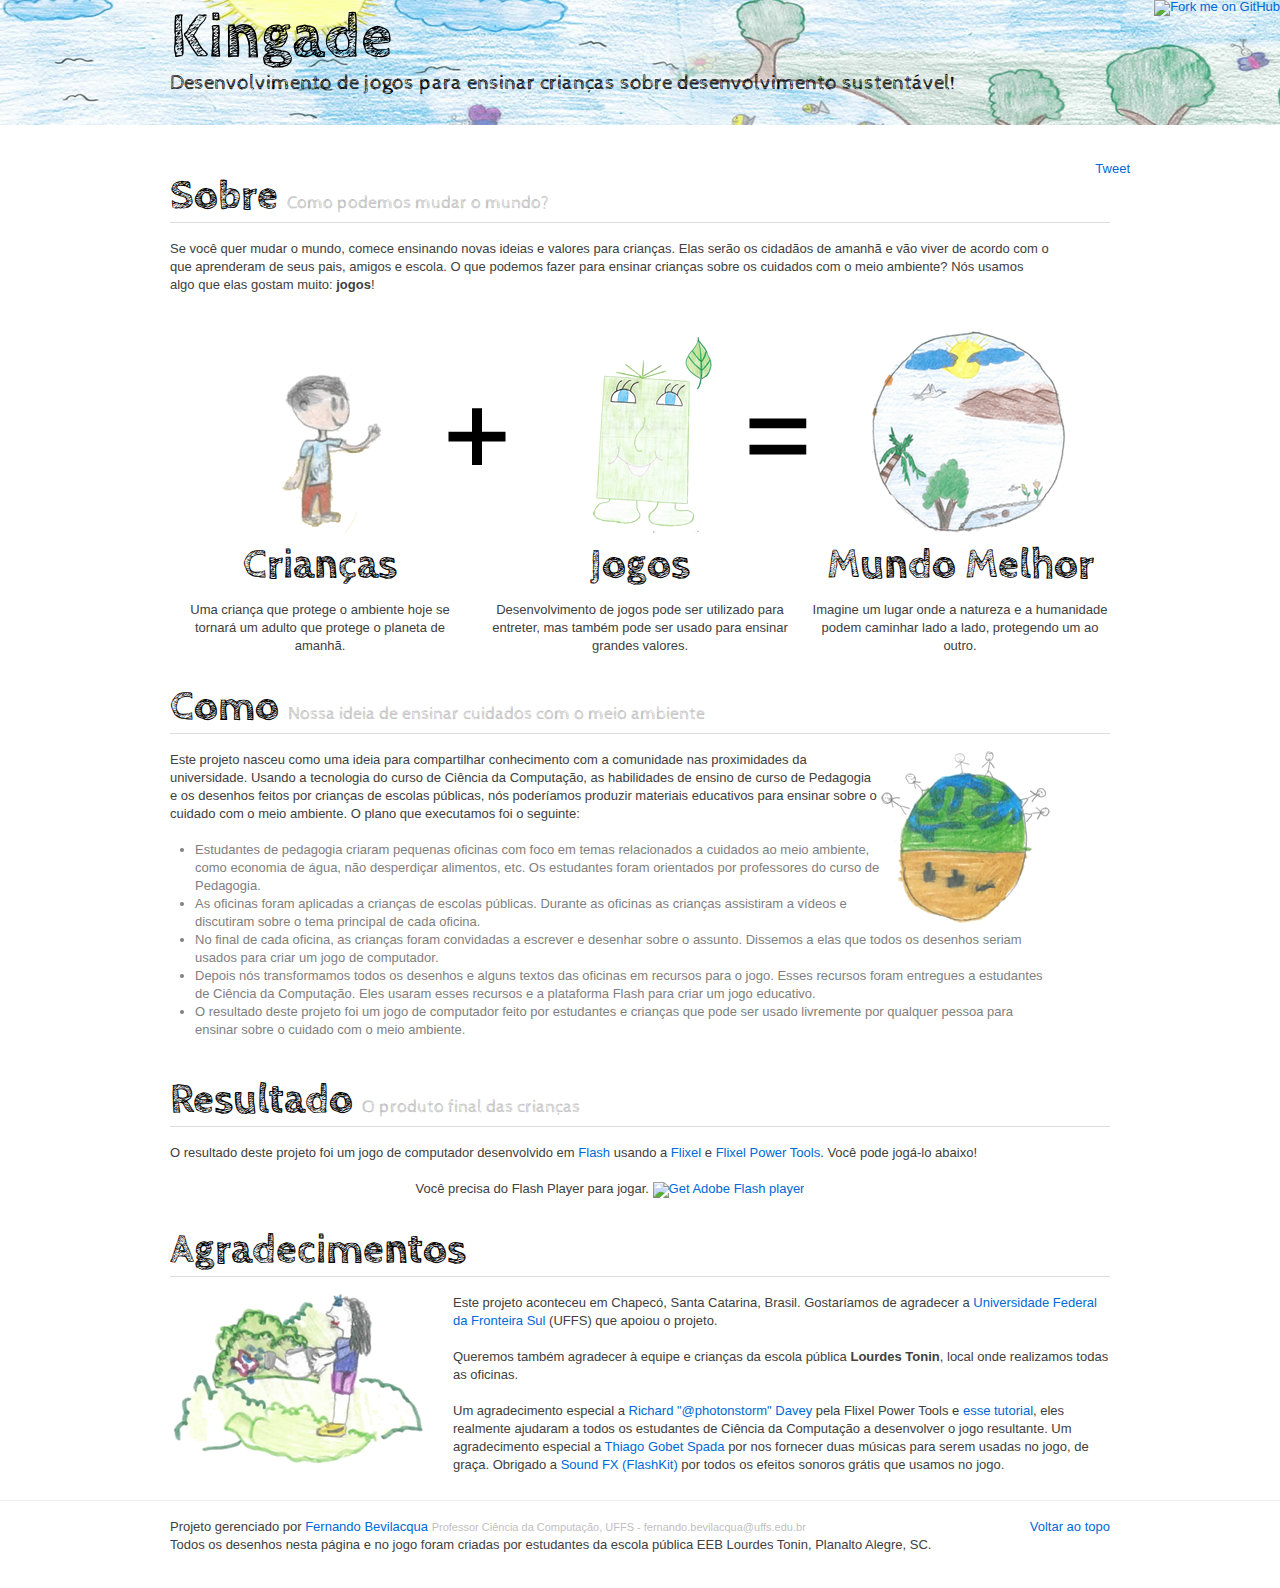
==== br/index.html @ 2848560f "Language for pt-br and favicon." ====
<!DOCTYPE html>
<html lang="en">
  <head>
    <meta charset="utf-8">
    <title>Kingade - desenvolvimento de jogos para ensinar crianças sobre desenvolvimento sustentável!</title>
    <meta name="title" content="Kingade">    
    <meta name="description" content="Desenvolvimento de jogos para ensinar crianças sobre desenvolvimento sustentável!">
    <meta name="author" content="Fernando Bevilacqua">

    <!-- Le HTML5 shim, for IE6-8 support of HTML elements -->
    <!--[if lt IE 9]>
      <script src="http://html5shim.googlecode.com/svn/trunk/html5.js"></script>
    <![endif]-->
    
    <!-- Le SEO -->
    <link rel="canonical" href="http://kingade.com/" />

    <!-- Le styles -->
	<link href='http://fonts.googleapis.com/css?family=Cabin+Sketch' rel='stylesheet' type='text/css'>
	<link rel="stylesheet" href="../bootstrap.min.css">
	<link rel="stylesheet" href="../style.css">

    <!-- Le fav and touch icons -->
    <link rel="shortcut icon" type="image/x-icon" href="/img/ico/favicon.ico">
    
	<script type="text/javascript">
	
	  var _gaq = _gaq || [];
	  _gaq.push(['_setAccount', 'UA-10567379-5']);
	  _gaq.push(['_trackPageview']);
	
	  (function() {
	    var ga = document.createElement('script'); ga.type = 'text/javascript'; ga.async = true;
	    ga.src = ('https:' == document.location.protocol ? 'https://ssl' : 'http://www') + '.google-analytics.com/ga.js';
	    var s = document.getElementsByTagName('script')[0]; s.parentNode.insertBefore(ga, s);
	  })();
	
	</script>
	<script src="https://ajax.googleapis.com/ajax/libs/swfobject/2.2/swfobject.js" type="text/javascript"></script>
  </head>

  <body>
	<a href="http://github.com/Dovyski/Kingade" target="_blank"><img style="position: absolute; top: 0; right: 0; border: 0;" src="http://s3.amazonaws.com/github/ribbons/forkme_right_darkblue_121621.png" alt="Fork me on GitHub" /></a>
	
    <!-- Masthead (blueprinty thing)
    ================================================== -->
    <header class="jumbotron masthead" id="overview">
      <div class="inner">
        <div class="container">
          <h1>Kingade</h1>
          <p>Desenvolvimento de jogos para ensinar crianças sobre desenvolvimento sustentável!</p>
        </div><!-- /container -->
      </div>
    </header>

    <div class="container">
		<section id="about">
		   <div class="span16 social">
		   	 <g:plusone size="medium" href="http://kingade.com"></g:plusone>
				
			  <a href="https://twitter.com/share" class="twitter-share-button" data-via="as3gamegears" data-related="as3gamegears">Tweet</a>
			  <script>!function(d,s,id){var js,fjs=d.getElementsByTagName(s)[0];if(!d.getElementById(id)){js=d.createElement(s);js.id=id;js.src="http://platform.twitter.com/widgets.js";fjs.parentNode.insertBefore(js,fjs);}}(document,"script","twitter-wjs");</script>
	      </div>
	      
		  <div class="page-header">
		    <h1>Sobre <small>Como podemos mudar o mundo?</small></h1>
		  </div>
		  <div class="row">
		    <div class="span15">
		      Se você quer mudar o mundo, comece ensinando novas ideias e valores para crianças. Elas serão os cidadãos de amanhã e vão viver de acordo com o que aprenderam de seus pais, amigos e escola. O que podemos fazer para ensinar crianças sobre os cuidados com o meio ambiente? Nós usamos algo que elas gostam muito: <strong>jogos</strong>!<br /><br />
		    </div>
		    <div class="span16">
		      <img src="../img/math.png" alt="Crianças + Jogos = Mundo Melhor!" />
		    </div>
		    <div class="span-one-third centered">
		      <h2>Crianças</h2><br />
			  <p>Uma criança que protege o ambiente hoje se tornará um adulto que protege o planeta de amanhã.</p>
		    </div>
		    <div class="span-one-third centered">
		      <h2>Jogos</h2><br />
		      <p>Desenvolvimento de jogos pode ser utilizado para entreter, mas também pode ser usado para ensinar grandes valores.</p>
		    </div>
		    <div class="span-one-third centered">
		      <h2>Mundo Melhor</h2><br />
		      <p>Imagine um lugar onde a natureza e a humanidade podem caminhar lado a lado, protegendo um ao outro.</p>
		    </div>
		  </div><!-- /row -->
		</section>
		
		<section id="how">
		  <div class="page-header">
		    <h1>Como <small>Nossa ideia de ensinar cuidados com o meio ambiente</small></h1>
		  </div>
		  <div class="row">
		    <div class="span15">
		      <img src="../img/small_planet_people.png" alt="Nós podemos mudar o mundo!" style="float: right;" />
		      Este projeto nasceu como uma ideia para compartilhar conhecimento com a comunidade nas proximidades da universidade. Usando a tecnologia do curso de Ciência da Computação, as habilidades de ensino de curso de Pedagogia e os desenhos feitos por crianças de escolas públicas, nós poderíamos produzir materiais educativos para ensinar sobre o cuidado com o meio ambiente. O plano que executamos foi o seguinte:<br /><br />
		      <ul>
		      	<li>Estudantes de pedagogia criaram pequenas oficinas com foco em temas relacionados a cuidados ao meio ambiente, como economia de água, não desperdiçar alimentos, etc. Os estudantes foram orientados por professores do curso de Pedagogia.</li>
				<li>As oficinas foram aplicadas a crianças de escolas públicas. Durante as oficinas as crianças assistiram a vídeos e discutiram sobre o tema principal de cada oficina.</li>
				<li>No final de cada oficina, as crianças foram convidadas a escrever e desenhar sobre o assunto. Dissemos a elas que todos os desenhos seriam usados ​​para criar um jogo de computador.</li>
				<li>Depois nós transformamos todos os desenhos e alguns textos das oficinas em recursos para o jogo. Esses recursos foram entregues a estudantes de Ciência da Computação. Eles usaram esses recursos e a plataforma Flash para criar um jogo educativo.</li>
				<li>O resultado deste projeto foi um jogo de computador feito por estudantes e crianças que pode ser usado livremente por qualquer pessoa para ensinar sobre o cuidado com o meio ambiente.</li>
		      </ul>  
		    </div>
		  </div><!-- /row -->
		</section>
		
		<section id="result">
		  <div class="page-header">
		    <h1>Resultado <small>O produto final das crianças</small></h1>
		  </div>
		  <div class="row">
		    <div class="span15">
		      O resultado deste projeto foi um jogo de computador desenvolvido em <a href="http://www.adobe.com/products/flashplayer.html" target="_blank">Flash</a> usando a <a href="http://flixel.org" target="_blank">Flixel</a> e <a href="http://www.photonstorm.com/flixel-power-tools" target="_blank">Flixel Power Tools</a>. Você pode jogá-lo abaixo!<br /><br />   
		    </div>
		    
			<div class="span15" style="text-align: center !important;">
				<div id="altContent">
					<p>Você precisa do Flash Player para jogar. <a href="http://www.adobe.com/go/getflashplayer"><img src="http://www.adobe.com/images/shared/download_buttons/get_flash_player.gif"	alt="Get Adobe Flash player" /></a></p>
				</div>
			
				<script type="text/javascript">
					var flashvars = {
						lang: "br"
					};
					var params = {
						menu: "false",
						scale: "noScale",
						allowFullscreen: "true",
						allowScriptAccess: "always",
						bgcolor: "#FFFFFF"
					};
					var attributes = {
						id:"WaterSaverTheMap"
					};
					swfobject.embedSWF("../WaterSaver.swf", "altContent", "640", "480", "10.0.0", "expressInstall.swf", flashvars, params, attributes);
				</script>
			</div>
		  </div><!-- /row -->
		</section>
		
		<section id="acknowledge">
		  <div class="page-header">
		    <h1>Agradecimentos</h1>
		  </div>
		  <div class="row">
		    <div class="span16">
		      <img src="../img/testimonial.png" alt="Agradecimentos" style="float: left; margin-right: 30px;" />
		      <p>Este projeto aconteceu em Chapecó, Santa Catarina, Brasil. Gostaríamos de agradecer a <a href="http://www.uffs.edu.br" target="_blank">Universidade Federal da Fronteira Sul</a> (UFFS)  que apoiou o projeto.<br /><br />
		      Queremos também agradecer à equipe e crianças da escola pública <strong>Lourdes Tonin</strong>, local onde realizamos todas as oficinas.<br /><br />
		      Um agradecimento especial a <a href="https://twitter.com/#!/photonstorm" target="_blank">Richard "@photonstorm" Davey</a> pela Flixel Power Tools e <a href="http://www.photonstorm.com/archives/2247/flash-game-dev-tip-12-building-a-retro-platform-game-in-flixel-part-1" target="_blank">esse tutorial</a>, eles realmente ajudaram a todos os estudantes de Ciência da Computação a desenvolver o jogo resultante. Um agradecimento especial a <a href="http://www.trilhasonora.com/" target="_blank">Thiago Gobet Spada</a> por nos fornecer duas músicas para serem usadas no jogo, de graça. Obrigado a <a href="http://www.flashkit.com/soundfx/" target="_blank">Sound FX (FlashKit)</a> por todos os efeitos sonoros grátis que usamos no jogo.</p>
		    </div>
		  </div><!-- /row -->
		</section>
    </div><!-- /container -->

    <footer class="footer">
      <div class="container">
        <p class="pull-right"><a href="#">Voltar ao topo</a></p>
        <p>
          Projeto gerenciado por <a href="http://twitter.com/as3gamegears" target="_blank">Fernando Bevilacqua</a> <small>Professor Ciência da Computação, UFFS - fernando.bevilacqua@uffs.edu.br</small><br />
          Todos os desenhos nesta página e no jogo foram criadas por estudantes da escola pública EEB Lourdes Tonin, Planalto Alegre, SC.<br />
        </p>
      </div>
    </footer>
    
	<script type="text/javascript">
	  (function() {
	    var po = document.createElement('script'); po.type = 'text/javascript'; po.async = true;
	    po.src = 'https://apis.google.com/js/plusone.js';
	    var s = document.getElementsByTagName('script')[0]; s.parentNode.insertBefore(po, s);
	  })();
	</script>
  </body>
</html>
---- style.css ----
h1,h2,h3,h4 {
	font-family: 'Cabin Sketch', cursive;
	color: #000; 
	font-size: 42px;
}

#overview {
	background: #0000aa url('img/header.jpg');
	padding: 20px 0 5px 0;
	color: #000;
	height: 100px; 
}

#overview h1 { 
	font-size: 64px;
}

#overview p { 
	font-size: 21px;
	font-family: 'Cabin Sketch', cursive;
}

section {
	margin-top: 25px;
}

.centered {
	text-align: center;
}

#quick-start {
	margin-top: 20px;
}

.social {
	margin-top: 10px;
	text-align: right;
}

.footer {
	margin-bottom: 25px;
}
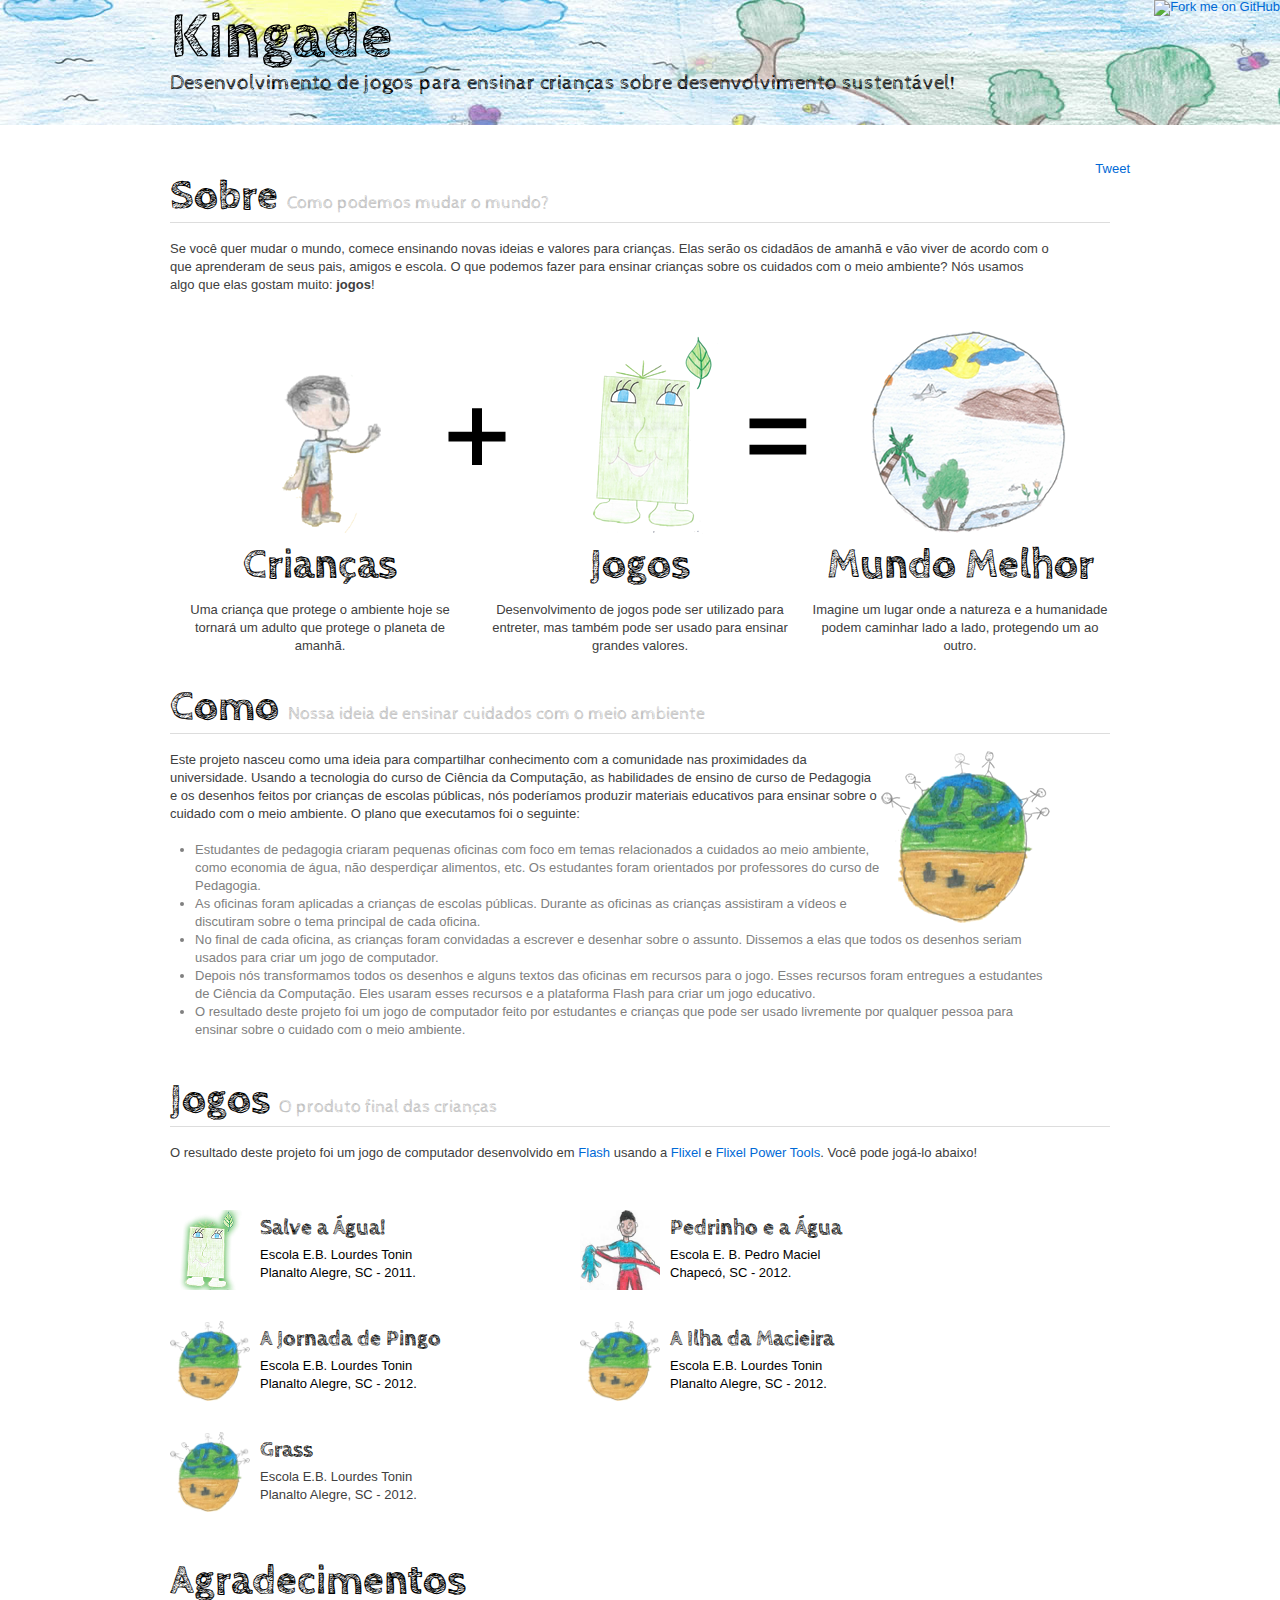
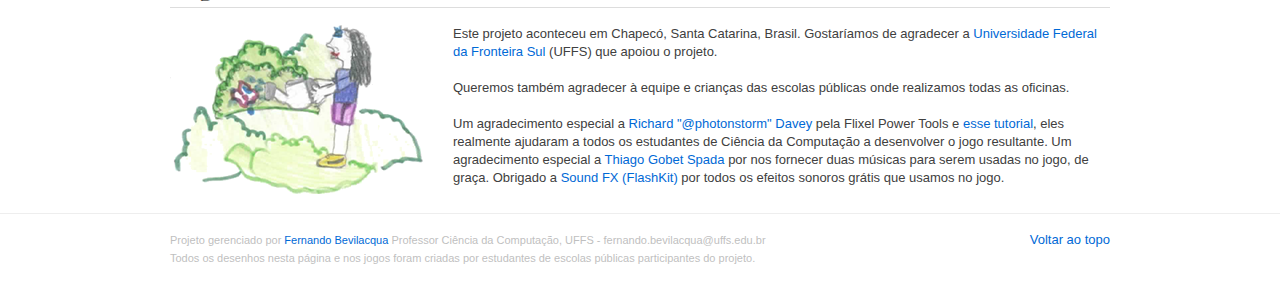
==== commit b4f0e012: "New content (games made in 2012)." ====
--- a/br/index.html
+++ b/br/index.html
@@ -109,35 +109,64 @@
 		
 		<section id="result">
 		  <div class="page-header">
-		    <h1>Resultado <small>O produto final das crianças</small></h1>
+		    <h1>Jogos <small>O produto final das crianças</small></h1>
 		  </div>
 		  <div class="row">
 		    <div class="span15">
 		      O resultado deste projeto foi um jogo de computador desenvolvido em <a href="http://www.adobe.com/products/flashplayer.html" target="_blank">Flash</a> usando a <a href="http://flixel.org" target="_blank">Flixel</a> e <a href="http://www.photonstorm.com/flixel-power-tools" target="_blank">Flixel Power Tools</a>. Você pode jogá-lo abaixo!<br /><br />   
 		    </div>
-		    
-			<div class="span15" style="text-align: center !important;">
-				<div id="altContent">
-					<p>Você precisa do Flash Player para jogar. <a href="http://www.adobe.com/go/getflashplayer"><img src="http://www.adobe.com/images/shared/download_buttons/get_flash_player.gif"	alt="Get Adobe Flash player" /></a></p>
-				</div>
-			
-				<script type="text/javascript">
-					var flashvars = {
-						lang: "br"
-					};
-					var params = {
-						menu: "false",
-						scale: "noScale",
-						allowFullscreen: "true",
-						allowScriptAccess: "always",
-						bgcolor: "#FFFFFF"
-					};
-					var attributes = {
-						id:"WaterSaverTheMap"
-					};
-					swfobject.embedSWF("../WaterSaver.swf", "altContent", "640", "480", "10.0.0", "expressInstall.swf", flashvars, params, attributes);
-				</script>
-			</div>
+		  </div><!-- /row -->
+		  
+		  <div class="row">
+		    <div class="span14">
+		      <div class="game">
+			    <a href="../games/salveaagua/">
+				    <img src="../img/thumbs/watersaver.png" width="80" height="80" border="0" title="Salve a Água!" />   
+				    <span>
+				      <h3>Salve a Água!</h3>
+				      <p>Escola E.B. Lourdes Tonin <br />Planalto Alegre, SC - 2011.</p>   
+				    </span>
+			    </a>
+		      </div>   
+		      
+		      <div class="game">
+		      	<a href="../games/pedrinho/">
+				    <img src="../img/thumbs/pedrinho.png" width="80" height="80" border="0" title="Pedrinho e a Água" />   
+				    <span>
+				      <h3>Pedrinho e a Água</h3>
+				      <p>Escola E. B. Pedro Maciel <br />Chapecó, SC - 2012.</p>   
+				    </span>
+			    </a>
+		      </div>   
+		      
+		      <div class="game">
+		      	<a href="../games/pingo/">
+				    <img src="../img/small_planet_people.png" width="80" height="80" border="0" title="Pingo's Journey" />   
+				    <span>
+				      <h3>A Jornada de Pingo</h3>
+				      <p>Escola E.B. Lourdes Tonin <br />Planalto Alegre, SC - 2012.</p>   
+				    </span>
+				</a>
+		      </div> 
+		      
+		      <div class="game">
+		      	<a href="../games/ilha/">
+				    <img src="../img/small_planet_people.png" width="80" height="80" border="0" title="A Ilha da Macieira" />   
+				    <span>
+				      <h3>A Ilha da Macieira</h3>
+				      <p>Escola E.B. Lourdes Tonin <br />Planalto Alegre, SC - 2012.</p>   
+				    </span>
+				</a>
+		      </div>   
+		      
+		      <div class="game">
+			    <img src="../img/small_planet_people.png" width="80" height="80" border="0" title="Game title" />   
+			    <span>
+			      <h3>Grass</h3>
+			      <p>Escola E.B. Lourdes Tonin <br />Planalto Alegre, SC - 2012.</p>   
+			    </span>
+		      </div> 
+		    </div>
 		  </div><!-- /row -->
 		</section>
 		
@@ -149,7 +178,7 @@
 		    <div class="span16">
 		      <img src="../img/testimonial.png" alt="Agradecimentos" style="float: left; margin-right: 30px;" />
 		      <p>Este projeto aconteceu em Chapecó, Santa Catarina, Brasil. Gostaríamos de agradecer a <a href="http://www.uffs.edu.br" target="_blank">Universidade Federal da Fronteira Sul</a> (UFFS)  que apoiou o projeto.<br /><br />
-		      Queremos também agradecer à equipe e crianças da escola pública <strong>Lourdes Tonin</strong>, local onde realizamos todas as oficinas.<br /><br />
+		      Queremos também agradecer à equipe e crianças das escolas públicas onde realizamos todas as oficinas.<br /><br />
 		      Um agradecimento especial a <a href="https://twitter.com/#!/photonstorm" target="_blank">Richard "@photonstorm" Davey</a> pela Flixel Power Tools e <a href="http://www.photonstorm.com/archives/2247/flash-game-dev-tip-12-building-a-retro-platform-game-in-flixel-part-1" target="_blank">esse tutorial</a>, eles realmente ajudaram a todos os estudantes de Ciência da Computação a desenvolver o jogo resultante. Um agradecimento especial a <a href="http://www.trilhasonora.com/" target="_blank">Thiago Gobet Spada</a> por nos fornecer duas músicas para serem usadas no jogo, de graça. Obrigado a <a href="http://www.flashkit.com/soundfx/" target="_blank">Sound FX (FlashKit)</a> por todos os efeitos sonoros grátis que usamos no jogo.</p>
 		    </div>
 		  </div><!-- /row -->
@@ -160,8 +189,8 @@
       <div class="container">
         <p class="pull-right"><a href="#">Voltar ao topo</a></p>
         <p>
-          Projeto gerenciado por <a href="http://twitter.com/as3gamegears" target="_blank">Fernando Bevilacqua</a> <small>Professor Ciência da Computação, UFFS - fernando.bevilacqua@uffs.edu.br</small><br />
-          Todos os desenhos nesta página e no jogo foram criadas por estudantes da escola pública EEB Lourdes Tonin, Planalto Alegre, SC.<br />
+          <small>Projeto gerenciado por <a href="http://twitter.com/as3gamegears" target="_blank">Fernando Bevilacqua</a> Professor Ciência da Computação, UFFS - fernando.bevilacqua@uffs.edu.br<br />
+          Todos os desenhos nesta página e nos jogos foram criadas por estudantes de escolas públicas participantes do projeto.<br /></small>
         </p>
       </div>
     </footer>
--- a/style.css
+++ b/style.css
@@ -2,6 +2,10 @@
 	font-family: 'Cabin Sketch', cursive;
 	color: #000; 
 	font-size: 42px;
+}
+
+h3,h4 {
+	font-size: 22px;
 }
 
 #overview {
@@ -18,6 +22,10 @@
 #overview p { 
 	font-size: 21px;
 	font-family: 'Cabin Sketch', cursive;
+}
+
+#acknowledge {
+	margin-top: 50px;
 }
 
 section {
@@ -39,4 +47,23 @@
 
 .footer {
 	margin-bottom: 25px;
+}
+
+.game {
+	width: 50%;
+	float: left;
+	margin-top: 30px;
+}
+
+.game img {
+	float: left;
+	margin-right: 10px;
+}
+
+.game a:link,
+.game a:hover,
+.game a:visited,
+.game a:active {
+	text-decoration: none;
+	color: black;
 }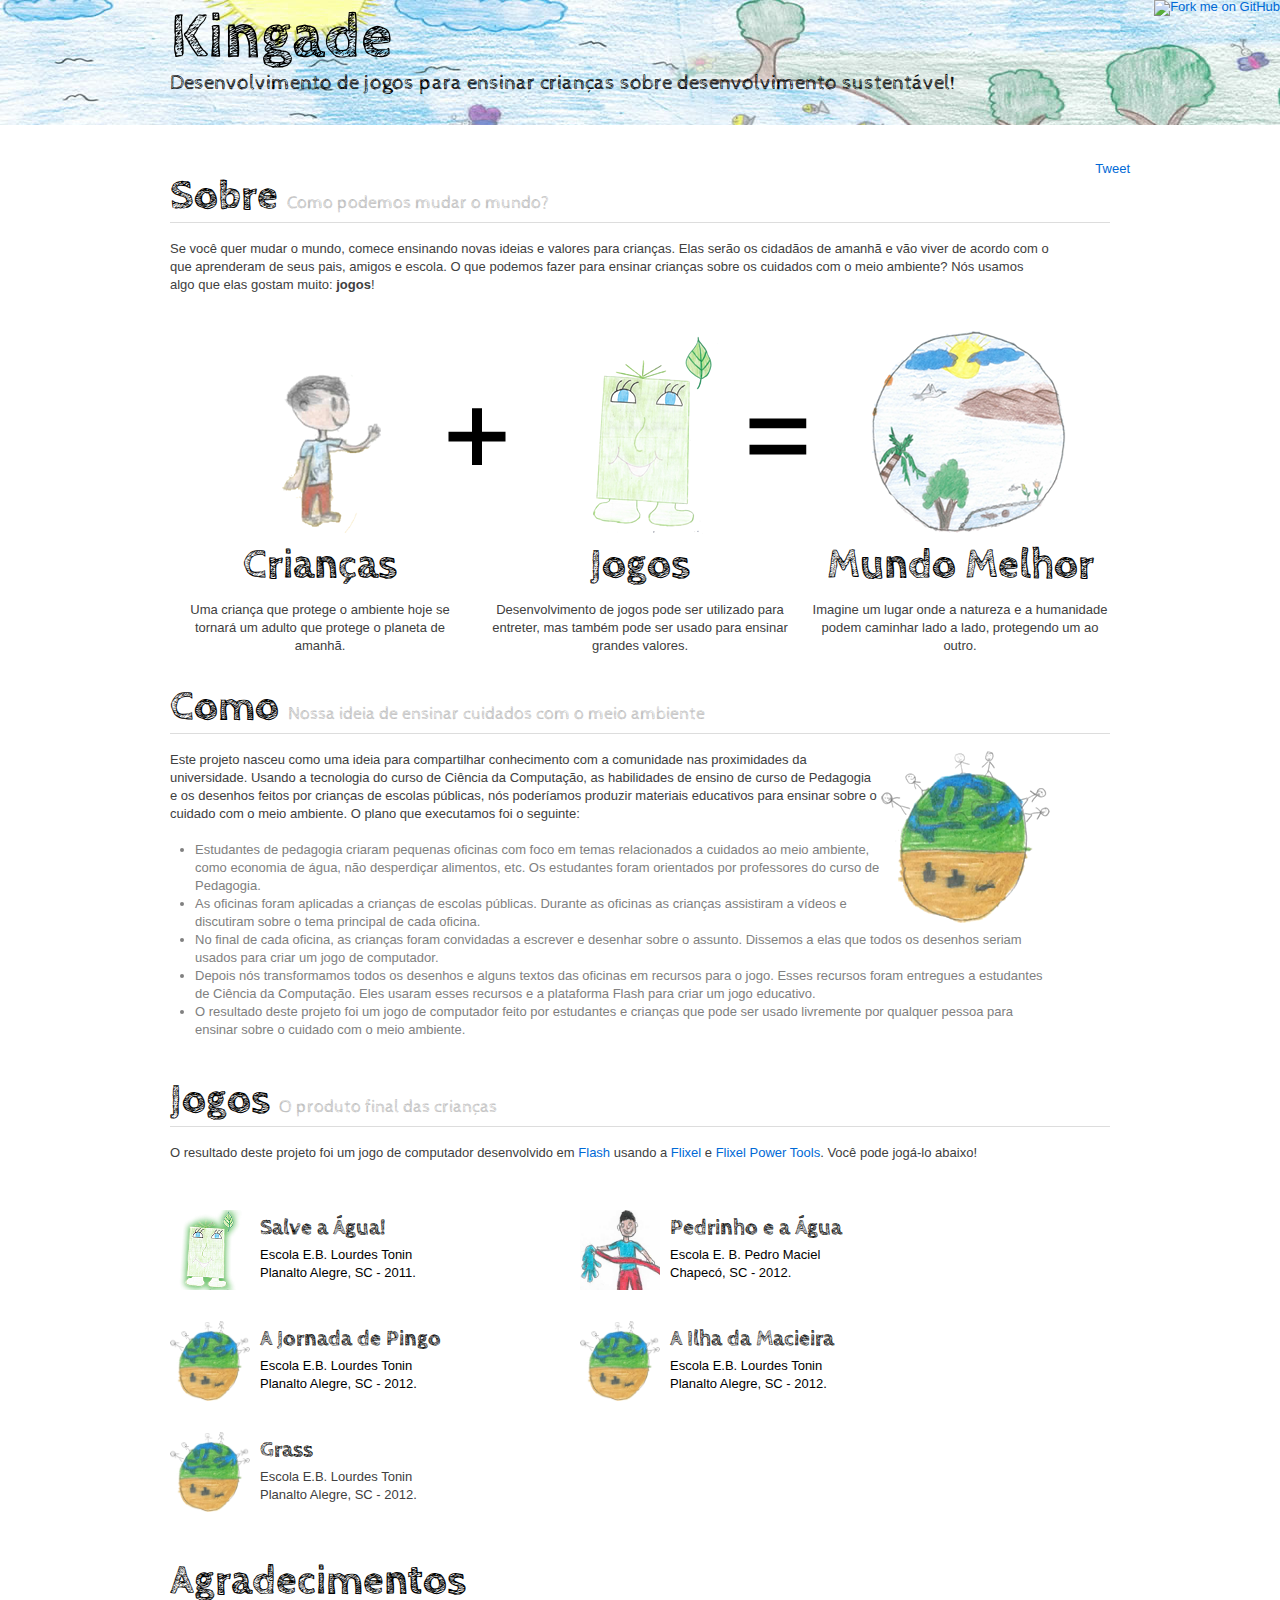
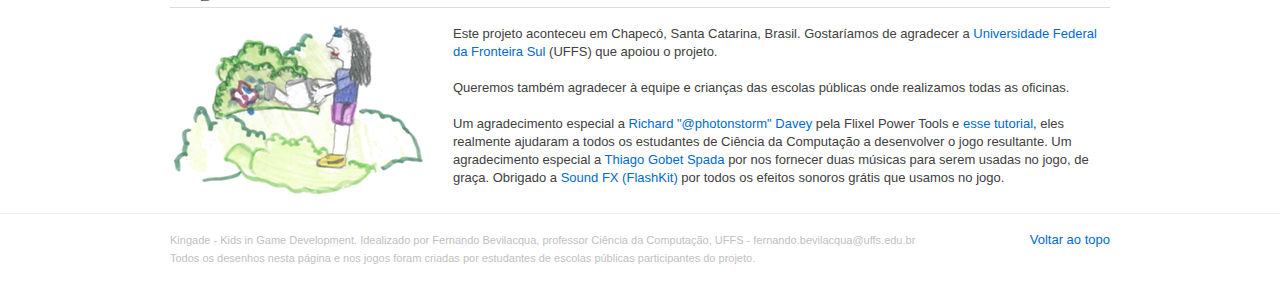
==== commit ee8ac55a: "A few text tweaks." ====
--- a/br/index.html
+++ b/br/index.html
@@ -19,7 +19,7 @@
     <!-- Le styles -->
 	<link href='http://fonts.googleapis.com/css?family=Cabin+Sketch' rel='stylesheet' type='text/css'>
 	<link rel="stylesheet" href="../bootstrap.min.css">
-	<link rel="stylesheet" href="../style.css">
+	<link rel="stylesheet" href="../style.css?20121213">
 
     <!-- Le fav and touch icons -->
     <link rel="shortcut icon" type="image/x-icon" href="/img/ico/favicon.ico">
@@ -189,7 +189,7 @@
       <div class="container">
         <p class="pull-right"><a href="#">Voltar ao topo</a></p>
         <p>
-          <small>Projeto gerenciado por <a href="http://twitter.com/as3gamegears" target="_blank">Fernando Bevilacqua</a> Professor Ciência da Computação, UFFS - fernando.bevilacqua@uffs.edu.br<br />
+          <small>Kingade - Kids in Game Development. Idealizado por Fernando Bevilacqua, professor Ciência da Computação, UFFS - fernando.bevilacqua@uffs.edu.br<br />
           Todos os desenhos nesta página e nos jogos foram criadas por estudantes de escolas públicas participantes do projeto.<br /></small>
         </p>
       </div>
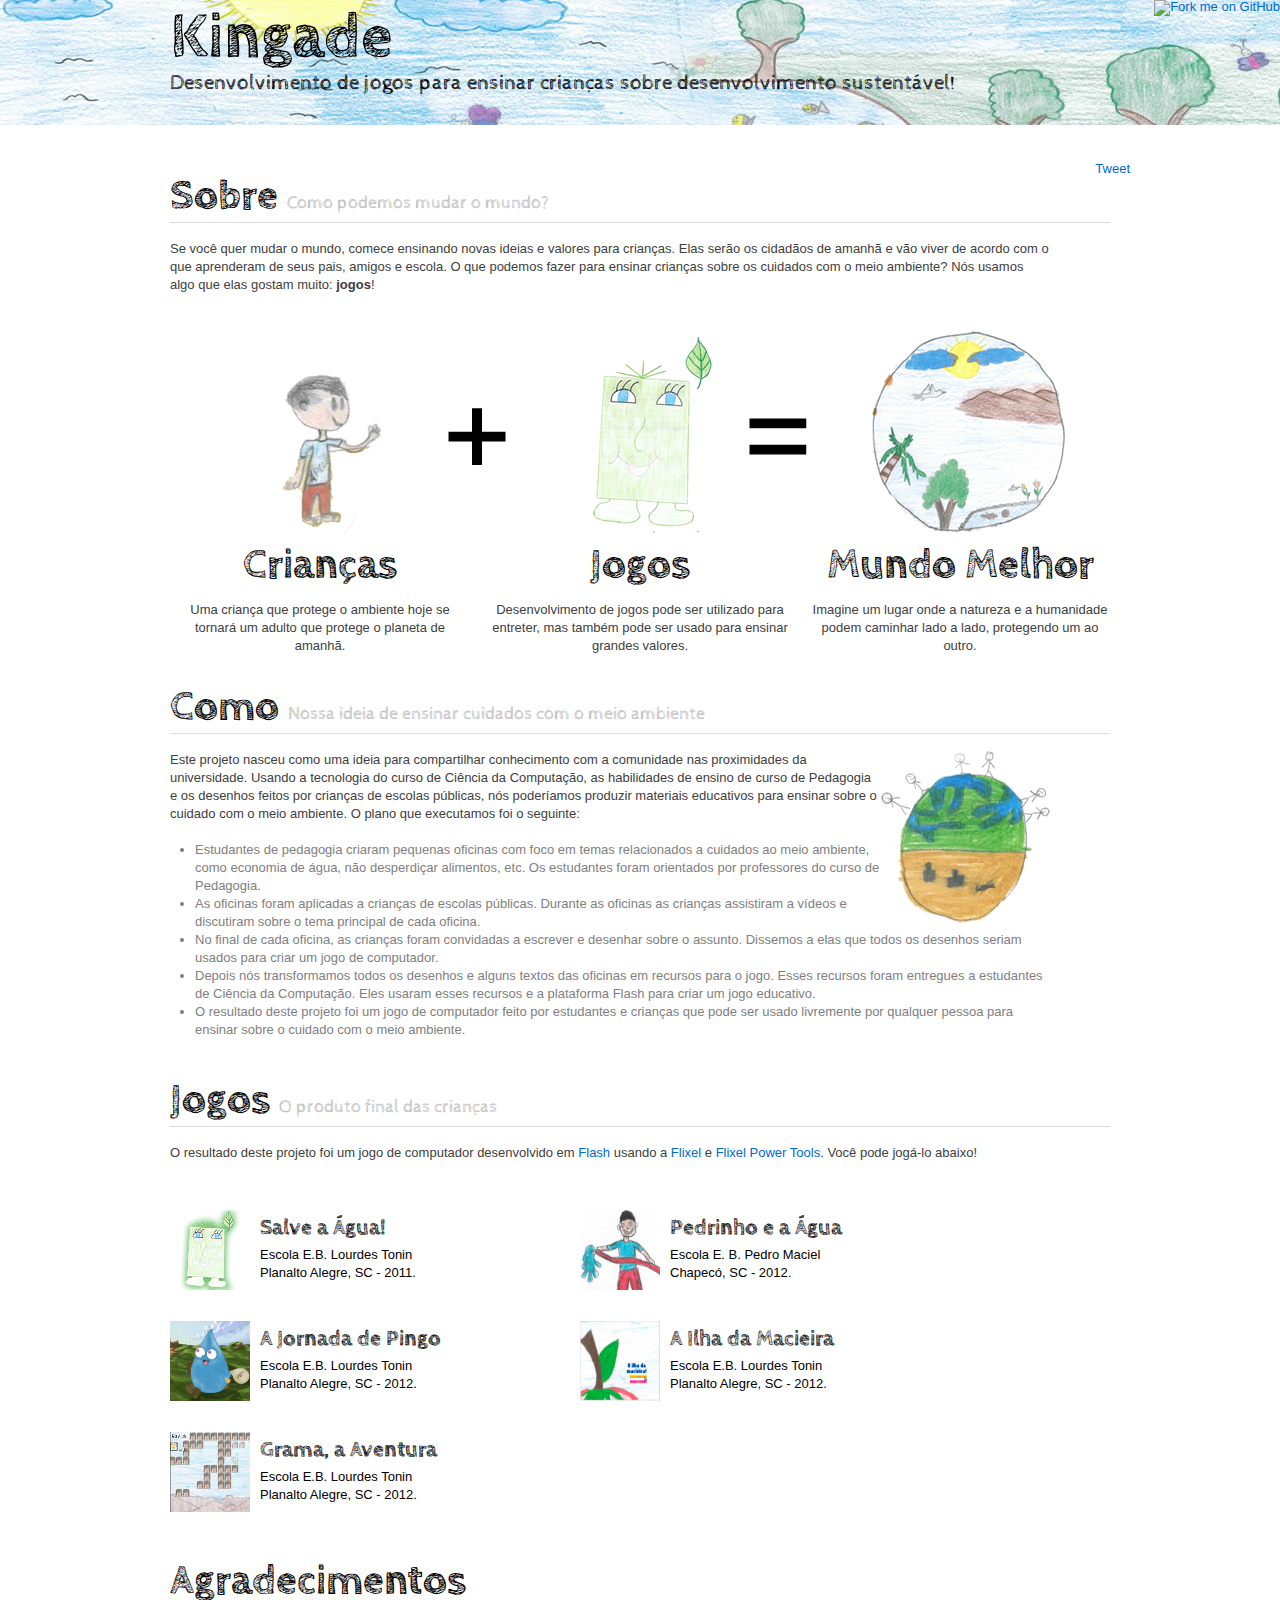
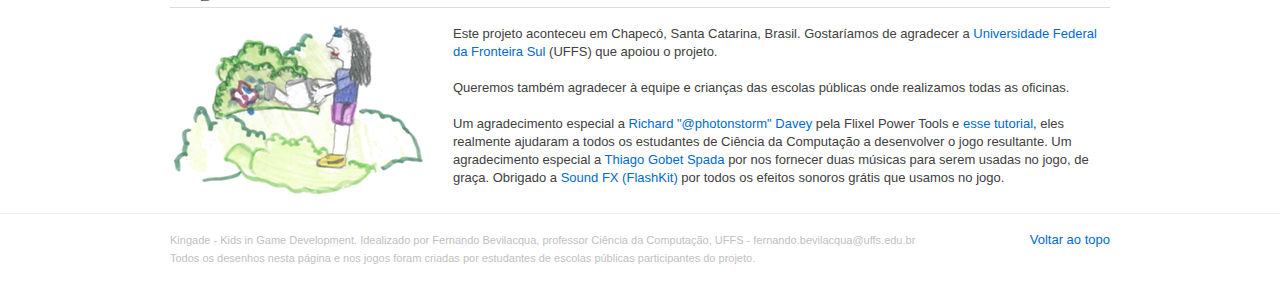
==== commit 93968829: "Adjustments for final content." ====
--- a/br/index.html
+++ b/br/index.html
@@ -141,7 +141,7 @@
 		      
 		      <div class="game">
 		      	<a href="../games/pingo/">
-				    <img src="../img/small_planet_people.png" width="80" height="80" border="0" title="Pingo's Journey" />   
+				    <img src="../img/thumbs/pingo.png" width="80" height="80" border="0" title="Pingo's Journey" />   
 				    <span>
 				      <h3>A Jornada de Pingo</h3>
 				      <p>Escola E.B. Lourdes Tonin <br />Planalto Alegre, SC - 2012.</p>   
@@ -151,7 +151,7 @@
 		      
 		      <div class="game">
 		      	<a href="../games/ilha/">
-				    <img src="../img/small_planet_people.png" width="80" height="80" border="0" title="A Ilha da Macieira" />   
+				    <img src="../img/thumbs/ilha.png" width="80" height="80" border="0" title="A Ilha da Macieira" />   
 				    <span>
 				      <h3>A Ilha da Macieira</h3>
 				      <p>Escola E.B. Lourdes Tonin <br />Planalto Alegre, SC - 2012.</p>   
@@ -160,11 +160,13 @@
 		      </div>   
 		      
 		      <div class="game">
-			    <img src="../img/small_planet_people.png" width="80" height="80" border="0" title="Game title" />   
-			    <span>
-			      <h3>Grass</h3>
-			      <p>Escola E.B. Lourdes Tonin <br />Planalto Alegre, SC - 2012.</p>   
-			    </span>
+		        <a href="../games/grass/">
+				    <img src="../img/thumbs/grass.png" width="80" height="80" border="0" title="Game title" />   
+				    <span>
+				      <h3>Grama, a Aventura</h3>
+				      <p>Escola E.B. Lourdes Tonin <br />Planalto Alegre, SC - 2012.</p>   
+				    </span>
+				</a>
 		      </div> 
 		    </div>
 		  </div><!-- /row -->
